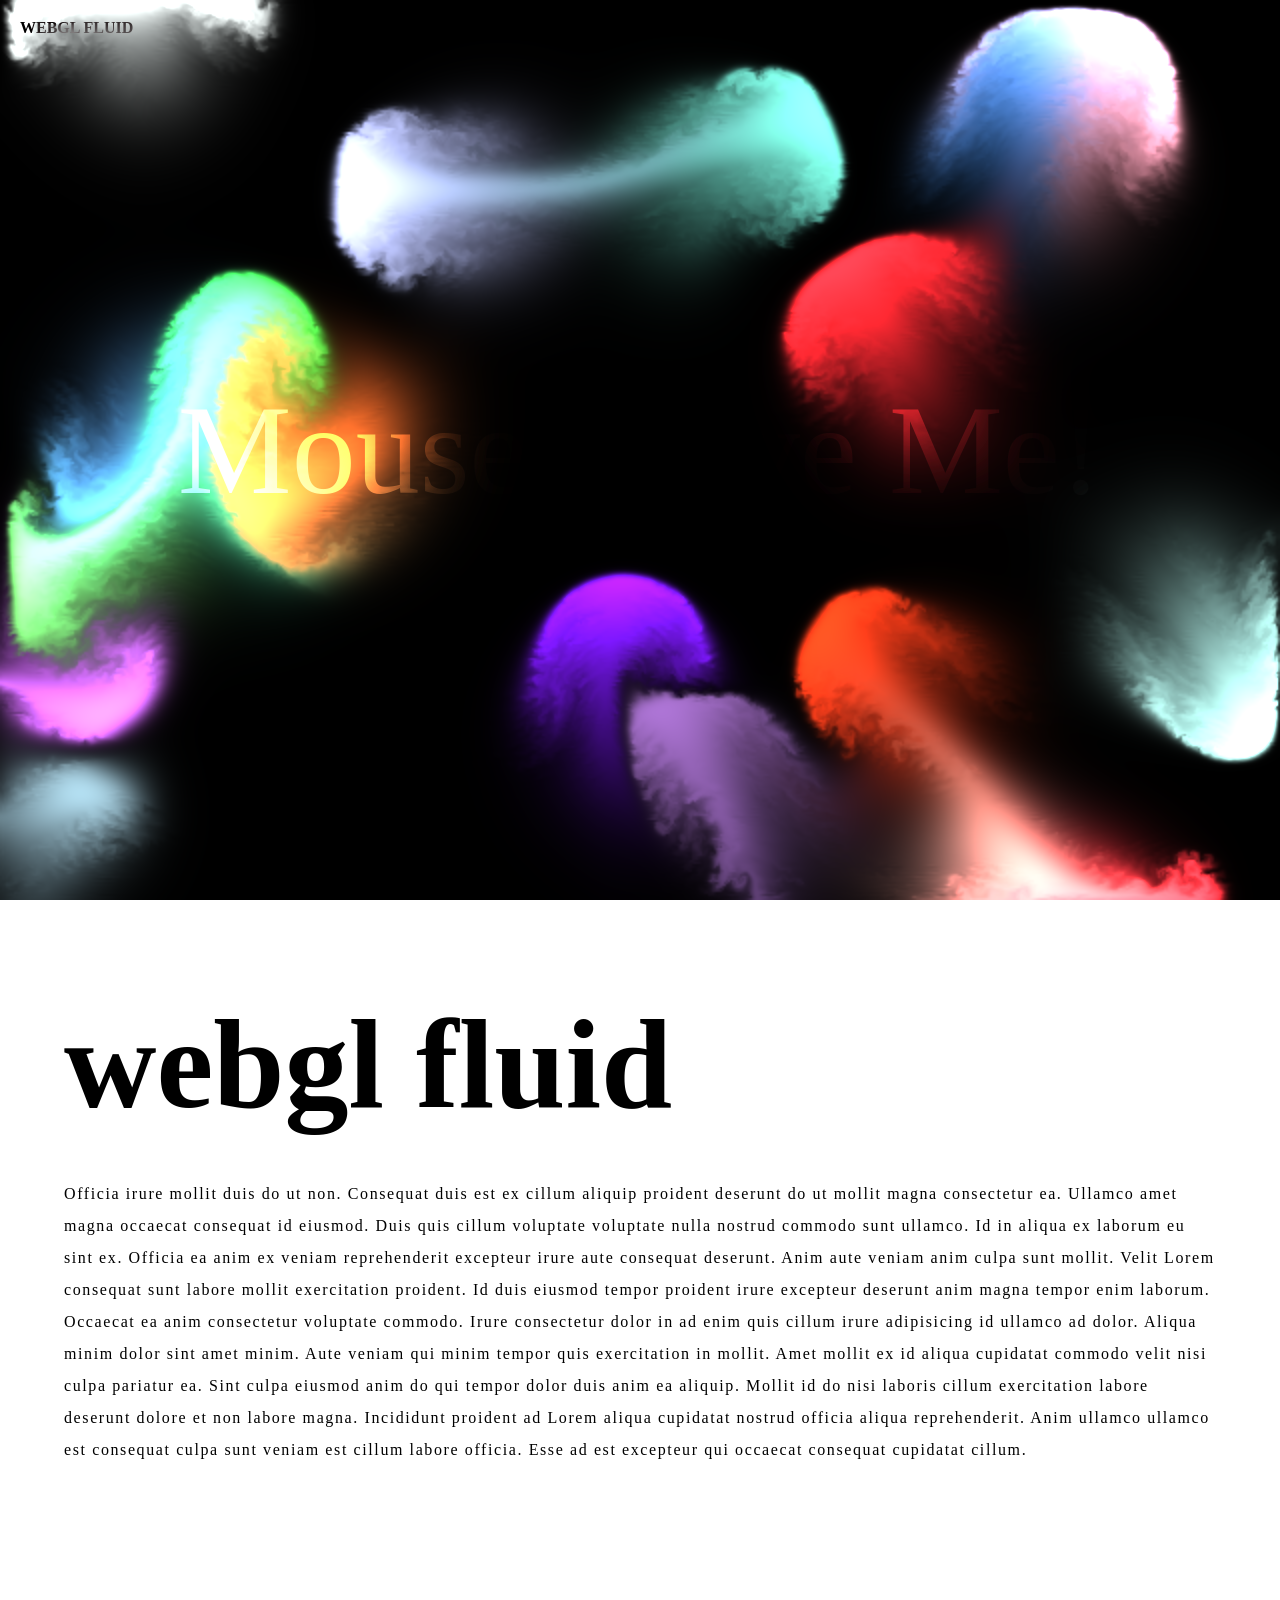
==== index.html @ d2c032b0 "Initial commit" ====
<!DOCTYPE html>
<html lang="ja">

<head>
  <meta charset="utf-8">
  <meta name="viewport" content="width=device-width">
  <title>ここにタイトルがはいります</title>
  <meta name="keywords" content="">
  <meta name="description" content="">
  <link href="css/style.css" rel="stylesheet" media="all">
</head>

<body>
  <header class="header">
    <h1 class="header__ttl">WEBGL FLUID</h1>
  </header>
  <main class="main">
    <div class="mv">
      <canvas></canvas>
      <p class="mv__txt">Mouse Move Me!</p>
    </div>
    <section class="sec">
      <h2 class="sec__ttl">webgl fluid</h2>
      <p class="sec__txt">Officia irure mollit duis do ut non. Consequat duis est ex cillum aliquip proident deserunt do
        ut mollit magna consectetur ea. Ullamco amet magna occaecat consequat id eiusmod.

        Duis quis cillum voluptate voluptate nulla nostrud commodo sunt ullamco. Id in aliqua ex laborum eu sint ex.
        Officia ea anim ex veniam reprehenderit excepteur irure aute consequat deserunt. Anim aute veniam anim culpa
        sunt
        mollit.

        Velit Lorem consequat sunt labore mollit exercitation proident. Id duis eiusmod tempor proident irure excepteur
        deserunt anim magna tempor enim laborum. Occaecat ea anim consectetur voluptate commodo. Irure consectetur dolor
        in ad enim quis cillum irure adipisicing id ullamco ad dolor. Aliqua minim dolor sint amet minim. Aute veniam
        qui
        minim tempor quis exercitation in mollit.

        Amet mollit ex id aliqua cupidatat commodo velit nisi culpa pariatur ea. Sint culpa eiusmod anim do qui tempor
        dolor duis anim ea aliquip. Mollit id do nisi laboris cillum exercitation labore deserunt dolore et non labore
        magna. Incididunt proident ad Lorem aliqua cupidatat nostrud officia aliqua reprehenderit. Anim ullamco ullamco
        est consequat culpa sunt veniam est cillum labore officia. Esse ad est excepteur qui occaecat consequat
        cupidatat
        cillum.</p>
    </section>
  </main>


  <!-- jQuery -->
  <script src="https://ajax.googleapis.com/ajax/libs/jquery/3.5.1/jquery.min.js"></script>
  <script src="js/function.js"></script>
</body>

</html>
---- css/style.css ----
html,body,div,span,object,iframe,h1,h2,h3,h4,h5,h6,p,blockquote,pre,abbr,address,cite,code,del,dfn,em,img,ins,kbd,q,samp,small,strong,sub,sup,var,b,i,dl,dt,dd,ol,ul,li,fieldset,form,label,legend,table,caption,tbody,tfoot,thead,tr,th,td,article,aside,canvas,details,figcaption,figure,footer,header,hgroup,menu,nav,section,summary,time,mark,audio,video{margin:0;padding:0;border:0;outline:0;font-size:100%;vertical-align:baseline;background:rgba(0,0,0,0);box-sizing:border-box}body{line-height:1}article,aside,details,figcaption,figure,footer,header,hgroup,menu,nav,section{display:block}nav ul{list-style:none}blockquote,q{quotes:none}blockquote:before,blockquote:after,q:before,q:after{content:"";content:none}a{margin:0;padding:0;font-size:100%;vertical-align:baseline;background:rgba(0,0,0,0)}ins{background-color:#ff9;color:#000;text-decoration:none}mark{background-color:#ff9;color:#000;font-style:italic;font-weight:bold}del{text-decoration:line-through}abbr[title],dfn[title]{border-bottom:1px dotted;cursor:help}table{border-collapse:collapse;border-spacing:0}hr{display:block;height:1px;border:0;border-top:1px solid #ccc;margin:1em 0;padding:0}input,select{vertical-align:middle}body{font-family:"游明朝",serif;background:#fff}.header{padding:20px;position:fixed;top:0;pointer-events:none;mix-blend-mode:difference;z-index:1}.header__ttl{color:#fff}.mv{height:100vh;margin-bottom:100px;overflow:hidden;position:relative;display:flex;justify-content:center;align-items:center}.mv canvas{position:absolute;width:100%;height:100%}.mv__txt{position:relative;font-size:10vw;color:#fff;text-align:center;pointer-events:none;mix-blend-mode:overlay}.sec{max-width:1280px;width:90%;margin:0 auto 300px}.sec__ttl{font-size:10vw;margin-bottom:50px}.sec__txt{line-height:2;letter-spacing:.1em}/*# sourceMappingURL=style.css.map */
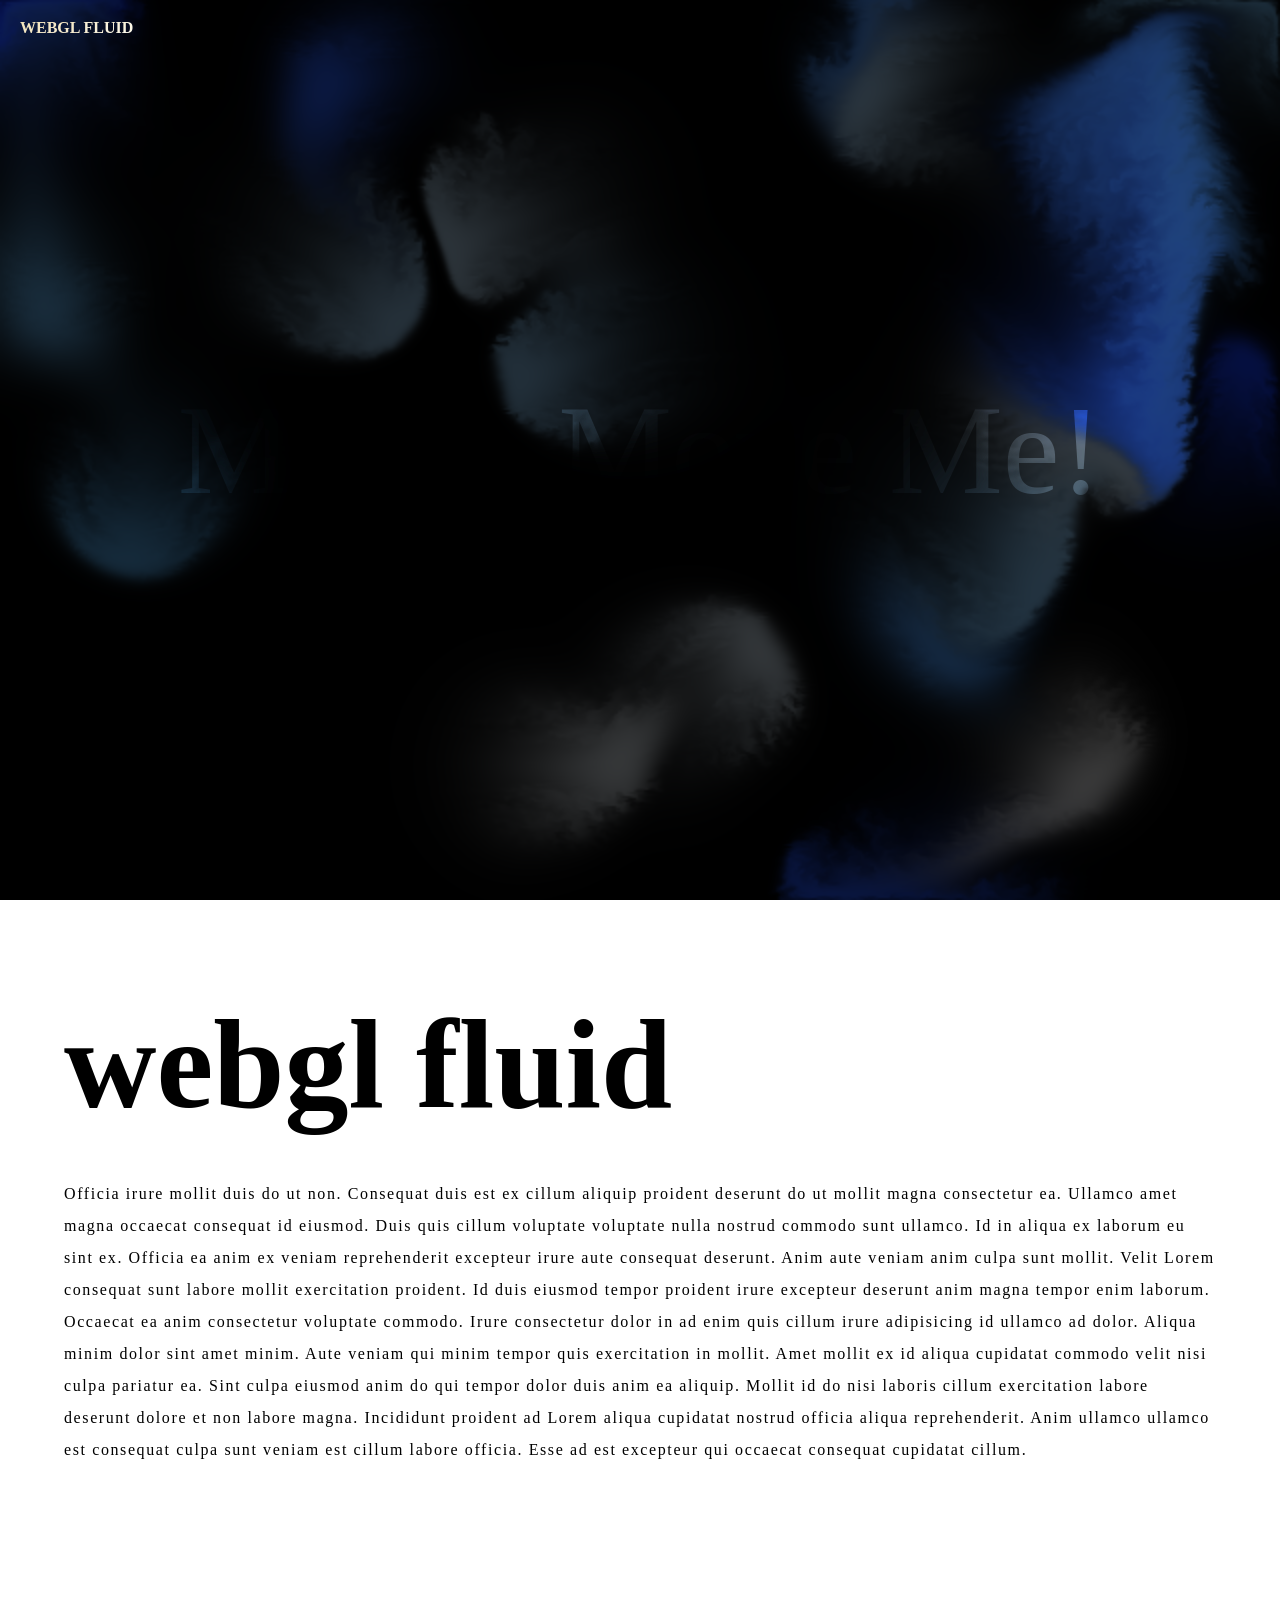
==== commit b5128b11: "color変更" ====
--- a/index.html
+++ b/index.html
@@ -4,7 +4,7 @@
 <head>
   <meta charset="utf-8">
   <meta name="viewport" content="width=device-width">
-  <title>ここにタイトルがはいります</title>
+  <title>WEBGL FLUID</title>
   <meta name="keywords" content="">
   <meta name="description" content="">
   <link href="css/style.css" rel="stylesheet" media="all">
@@ -45,8 +45,6 @@
   </main>
 
 
-  <!-- jQuery -->
-  <script src="https://ajax.googleapis.com/ajax/libs/jquery/3.5.1/jquery.min.js"></script>
   <script src="js/function.js"></script>
 </body>
 
